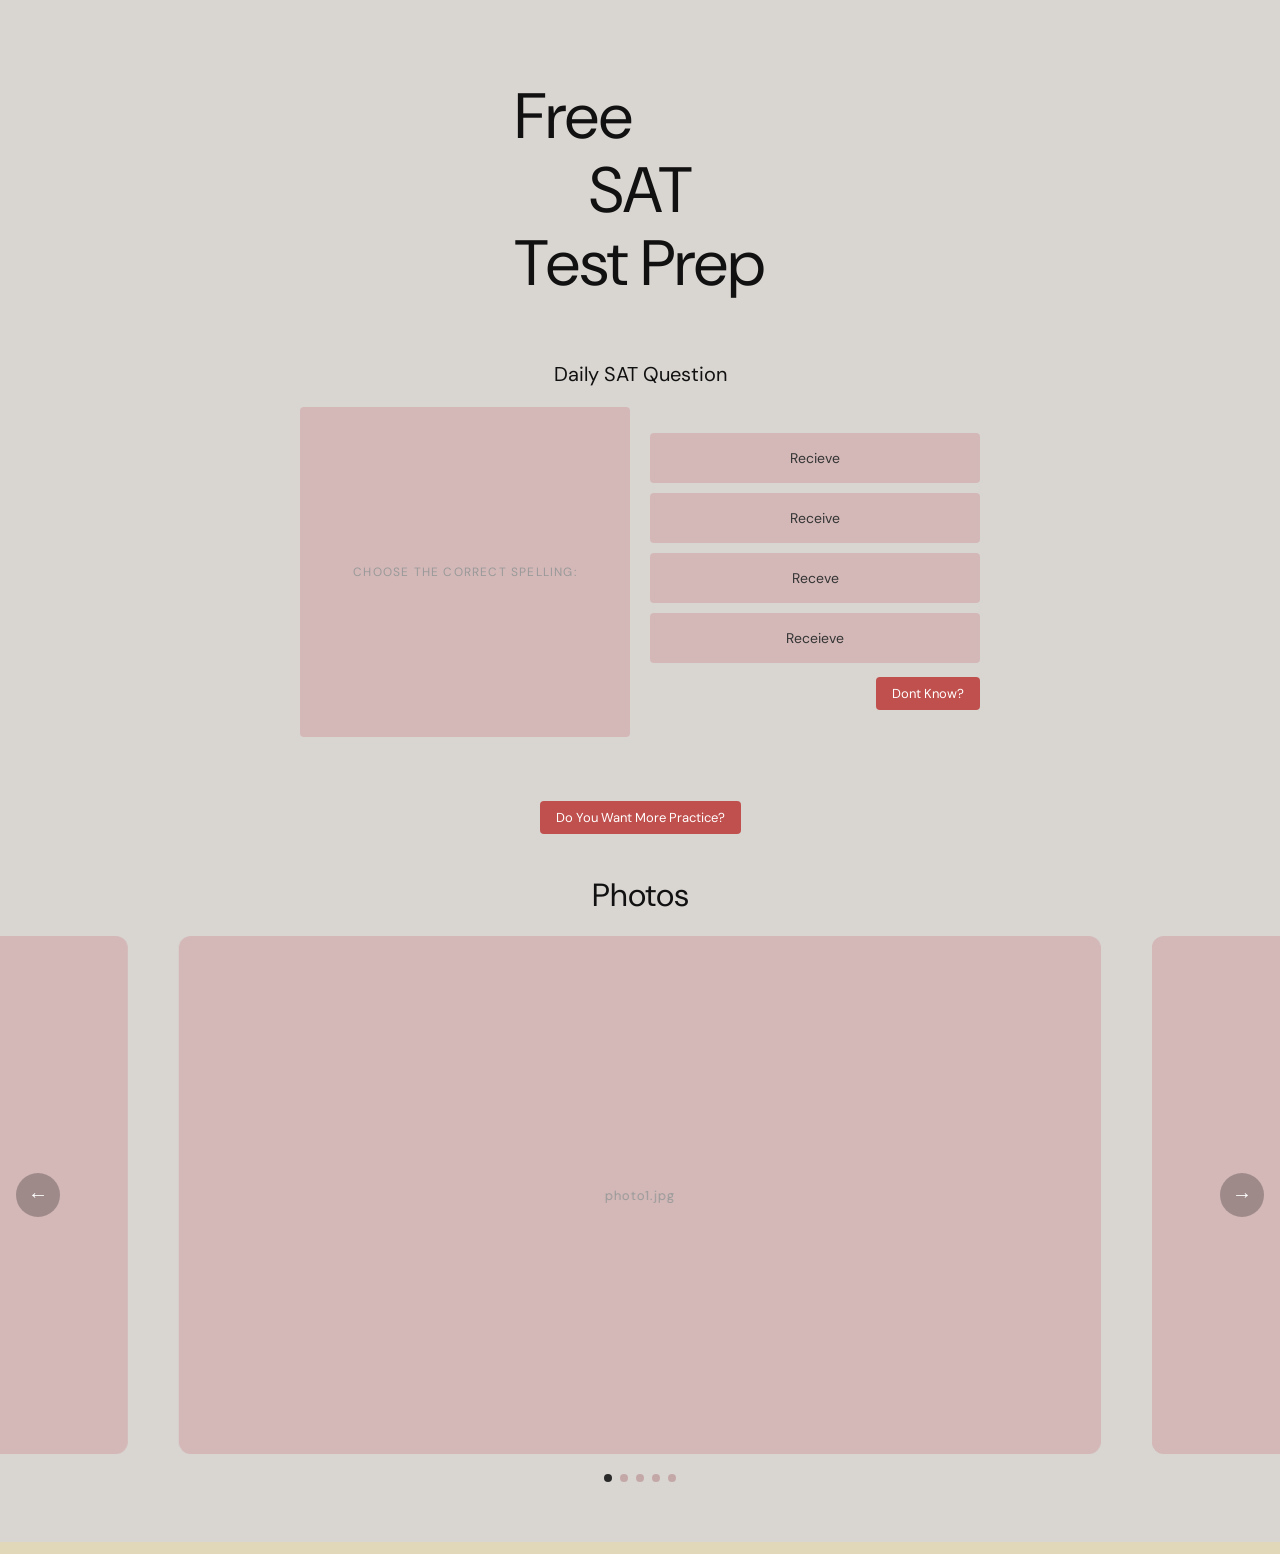
==== index.html @ 15f50c7a "Rename sat_landing.html to index.html" ====
<!DOCTYPE html>
<html lang="en">
<head>
<meta charset="UTF-8">
<meta name="viewport" content="width=device-width, initial-scale=1.0">
<title>Free SAT Test Prep</title>
<link href="https://fonts.googleapis.com/css2?family=DM+Sans:wght@300;400;500&display=swap" rel="stylesheet">
<link rel="stylesheet" href="sat_landing.css">
</head>
<body>

<section class="hero">
  <h1 class="hero-title">
    <span class="line1">Free</span>
    <span class="line2">SAT</span>
    <span class="line3">Test Prep</span>
  </h1>
</section>

<section class="daily">
  <p class="daily-label">Daily SAT Question</p>
  <div class="question-card">
    <div class="question-box" id="questionBox">QUESTION</div>
    <div class="options-col" id="optionsCol">
      <button class="option-btn"></button>
      <button class="option-btn"></button>
      <button class="option-btn"></button>
      <button class="option-btn"></button>
      <button class="dont-know-btn">Dont Know?</button>
    </div>
  </div>
</section>

<button class="practiceMore">Do You Want More Practice?</button>

<!-- PHOTOS SECTION -->
<section class="photos-section">
  <h2 class="photos-title">Photos</h2>
  <div class="carousel-wrapper">
    <button class="carousel-arrow left" id="prevBtn">&#8592;</button>
    <div class="carousel-track" id="carouselTrack">
      <!-- Replace placeholder divs with <img src="yourphoto.jpg"> inside each slide -->
      <div class="carousel-slide"><div class="placeholder-label">photo1.jpg</div></div>
      <div class="carousel-slide"><div class="placeholder-label">photo2.jpg</div></div>
      <div class="carousel-slide"><div class="placeholder-label">photo3.jpg</div></div>
      <div class="carousel-slide"><div class="placeholder-label">photo4.jpg</div></div>
      <div class="carousel-slide"><div class="placeholder-label">photo5.jpg</div></div>
    </div>
    <button class="carousel-arrow right" id="nextBtn">&#8594;</button>
  </div>
  <div class="carousel-dots" id="carouselDots"></div>
</section>

<footer></footer>

<script src="questions.js"></script>
<script src="sat_landing.js"></script>
</body>
</html>
---- sat_landing.css ----
*, *::before, *::after { box-sizing: border-box; margin: 0; padding: 0; }

body {
  background: #d9d5d1;
  font-family: 'DM Sans', sans-serif;
  min-height: 100vh;
  display: flex;
  flex-direction: column;
  align-items: center;
}

.hero {
  width: 100%;
  display: flex;
  justify-content: center;
  padding: 80px 40px 60px;
}

.hero-title {
  font-family: 'DM Sans', sans-serif;
  font-size: 64px;
  font-weight: 400;
  line-height: 1.15;
  color: #111;
  display: flex;
  flex-direction: column;
  align-items: flex-start;
}

.hero-title .line1 { align-self: flex-start; }
.hero-title .line2 { align-self: center; }
.hero-title .line3 { align-self: flex-end; }

.daily-label {
  font-size: 20px;
  font-weight: 400;
  color: #111;
  margin-bottom: 20px;
}

.daily {
  display: flex;
  flex-direction: column;
  align-items: center;
  width: 100%;
  padding: 0 40px 60px;
}

.question-card {
  display: flex;
  gap: 20px;
  width: 100%;
  max-width: 680px;
  align-items: flex-start;
}

.question-box {
  flex: 1;
  background: #d4b8b8;
  border-radius: 4px;
  min-height: 250px;
  aspect-ratio: 1;
  display: flex;
  align-items: center;
  justify-content: center;
  color: #999;
  font-size: 12px;
  letter-spacing: 0.1em;
  text-transform: uppercase;
}

.options-col {
  flex: 1;
  display: flex;
  flex-direction: column;
  gap: 10px;
  justify-content: center;
  align-self: center;
}

.option-btn {
  background: #d4b8b8;
  border: none;
  border-radius: 4px;
  padding: 16px;
  font-family: 'DM Sans', sans-serif;
  font-size: 14px;
  color: #333;
  cursor: pointer;
  text-align: center;
  transition: background 0.15s;
}
.option-btn:hover { background: #c4a8a8; }

.dont-know-btn {
  align-self: flex-end;
  margin-top: 4px;
  background: #c0504d;
  color: #fff;
  border: none;
  border-radius: 4px;
  padding: 8px 16px;
  font-family: 'DM Sans', sans-serif;
  font-size: 13px;
  cursor: pointer;
}
.dont-know-btn:hover { opacity: 0.9; }

footer {
  margin-top: auto;
  width: 100%;
  height: 12px;
  background: #e0d8b8;
}

.practiceMore {
  margin-top: 4px;
  background: #c0504d;
  color: #fff;
  border: none;
  border-radius: 4px;
  padding: 8px 16px;
  font-family: 'DM Sans', sans-serif;
  font-size: 13px;
  cursor: pointer;
}
.practiceMore:hover { opacity: 0.9; }


/* PHOTOS SECTION */
.photos-section {
  width: 100%;
  padding: 40px 0 60px;
  display: flex;
  flex-direction: column;
  align-items: flex-start;
  gap: 20px;
}

.photos-title {
  font-family: 'DM Sans', sans-serif;
  font-size: 32px;
  font-weight: 400;
  color: #111;
  align-self: center;
}

/* The track overflows so side photos peek in */
.carousel-wrapper {
  width: 100%;
  position: relative;
  overflow: hidden;
}

.carousel-track {
  display: flex;
  transition: transform 0.4s ease;
  will-change: transform;
}

.carousel-slide {
  min-width: 72%;
  margin: 0 2%;
  border-radius: 12px;
  overflow: hidden;
  background: #d4b8b8;
  aspect-ratio: 16/9;
  flex-shrink: 0;
}

.carousel-slide img {
  width: 100%;
  height: 100%;
  object-fit: cover;
  display: block;
}

.carousel-slide .placeholder-label {
  width: 100%;
  height: 100%;
  display: flex;
  align-items: center;
  justify-content: center;
  color: #999;
  font-size: 13px;
  letter-spacing: 0.08em;
}

/* Arrows overlaid on the carousel */
.carousel-arrow {
  position: absolute;
  top: 50%;
  transform: translateY(-50%);
  background: rgba(0, 0, 0, 0.25);
  color: #fff;
  border: none;
  border-radius: 50%;
  width: 44px;
  height: 44px;
  font-size: 20px;
  cursor: pointer;
  display: flex;
  align-items: center;
  justify-content: center;
  z-index: 10;
  transition: background 0.2s;
  backdrop-filter: blur(4px);
}
.carousel-arrow:hover { background: rgba(0,0,0,0.45); }
.carousel-arrow.left { left: 16px; }
.carousel-arrow.right { right: 16px; }

.carousel-dots {
  display: flex;
  gap: 8px;
  align-self: center;
}

.carousel-dot {
  width: 8px;
  height: 8px;
  border-radius: 50%;
  background: #c4a8a8;
  cursor: pointer;
  transition: background 0.15s;
}
.carousel-dot.active { background: #2a2a2a; }
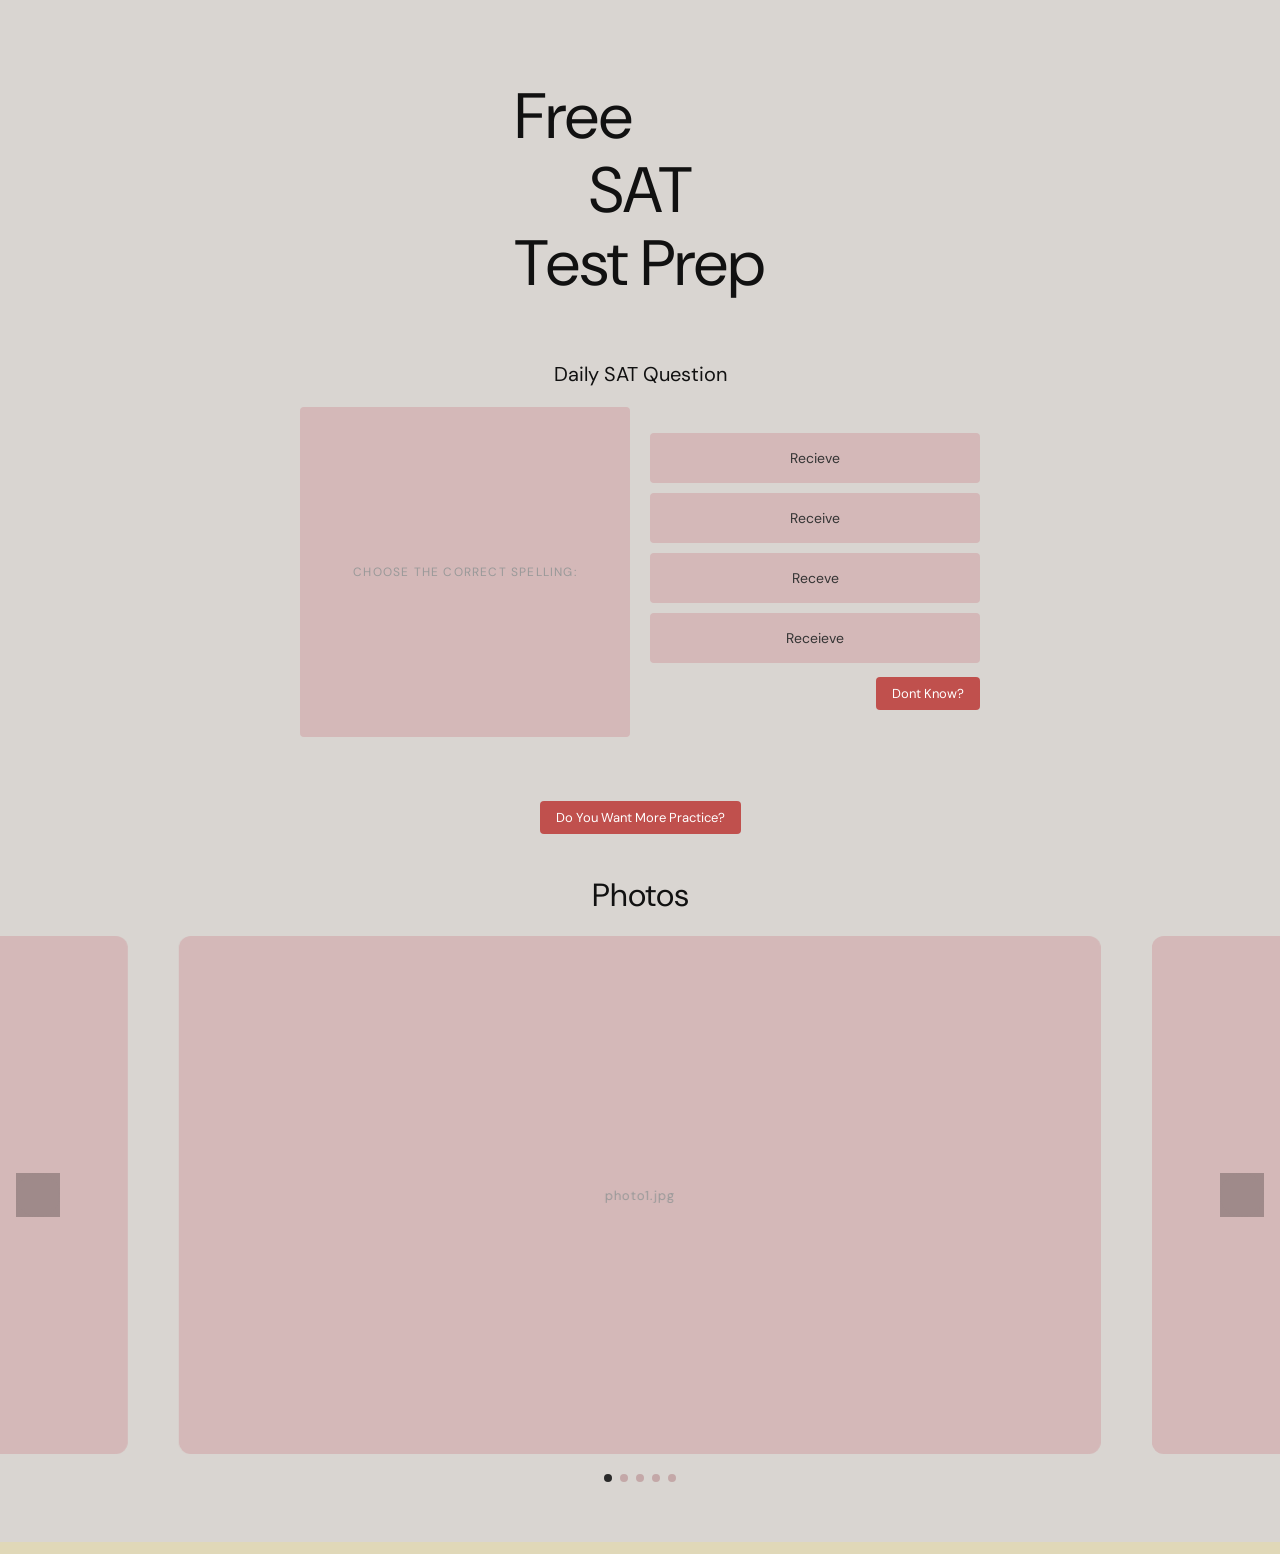
==== commit 378a8830: "Add files via upload" ====
--- a/index.html
+++ b/index.html
@@ -33,13 +33,11 @@
 
 <button class="practiceMore">Do You Want More Practice?</button>
 
-<!-- PHOTOS SECTION -->
 <section class="photos-section">
   <h2 class="photos-title">Photos</h2>
   <div class="carousel-wrapper">
     <button class="carousel-arrow left" id="prevBtn">&#8592;</button>
     <div class="carousel-track" id="carouselTrack">
-      <!-- Replace placeholder divs with <img src="yourphoto.jpg"> inside each slide -->
       <div class="carousel-slide"><div class="placeholder-label">photo1.jpg</div></div>
       <div class="carousel-slide"><div class="placeholder-label">photo2.jpg</div></div>
       <div class="carousel-slide"><div class="placeholder-label">photo3.jpg</div></div>
@@ -56,4 +54,4 @@
 <script src="questions.js"></script>
 <script src="sat_landing.js"></script>
 </body>
-</html>
+</html>
--- a/sat_landing.css
+++ b/sat_landing.css
@@ -126,8 +126,6 @@
 }
 .practiceMore:hover { opacity: 0.9; }
 
-
-/* PHOTOS SECTION */
 .photos-section {
   width: 100%;
   padding: 40px 0 60px;
@@ -145,7 +143,6 @@
   align-self: center;
 }
 
-/* The track overflows so side photos peek in */
 .carousel-wrapper {
   width: 100%;
   position: relative;
@@ -186,7 +183,6 @@
   letter-spacing: 0.08em;
 }
 
-/* Arrows overlaid on the carousel */
 .carousel-arrow {
   position: absolute;
   top: 50%;
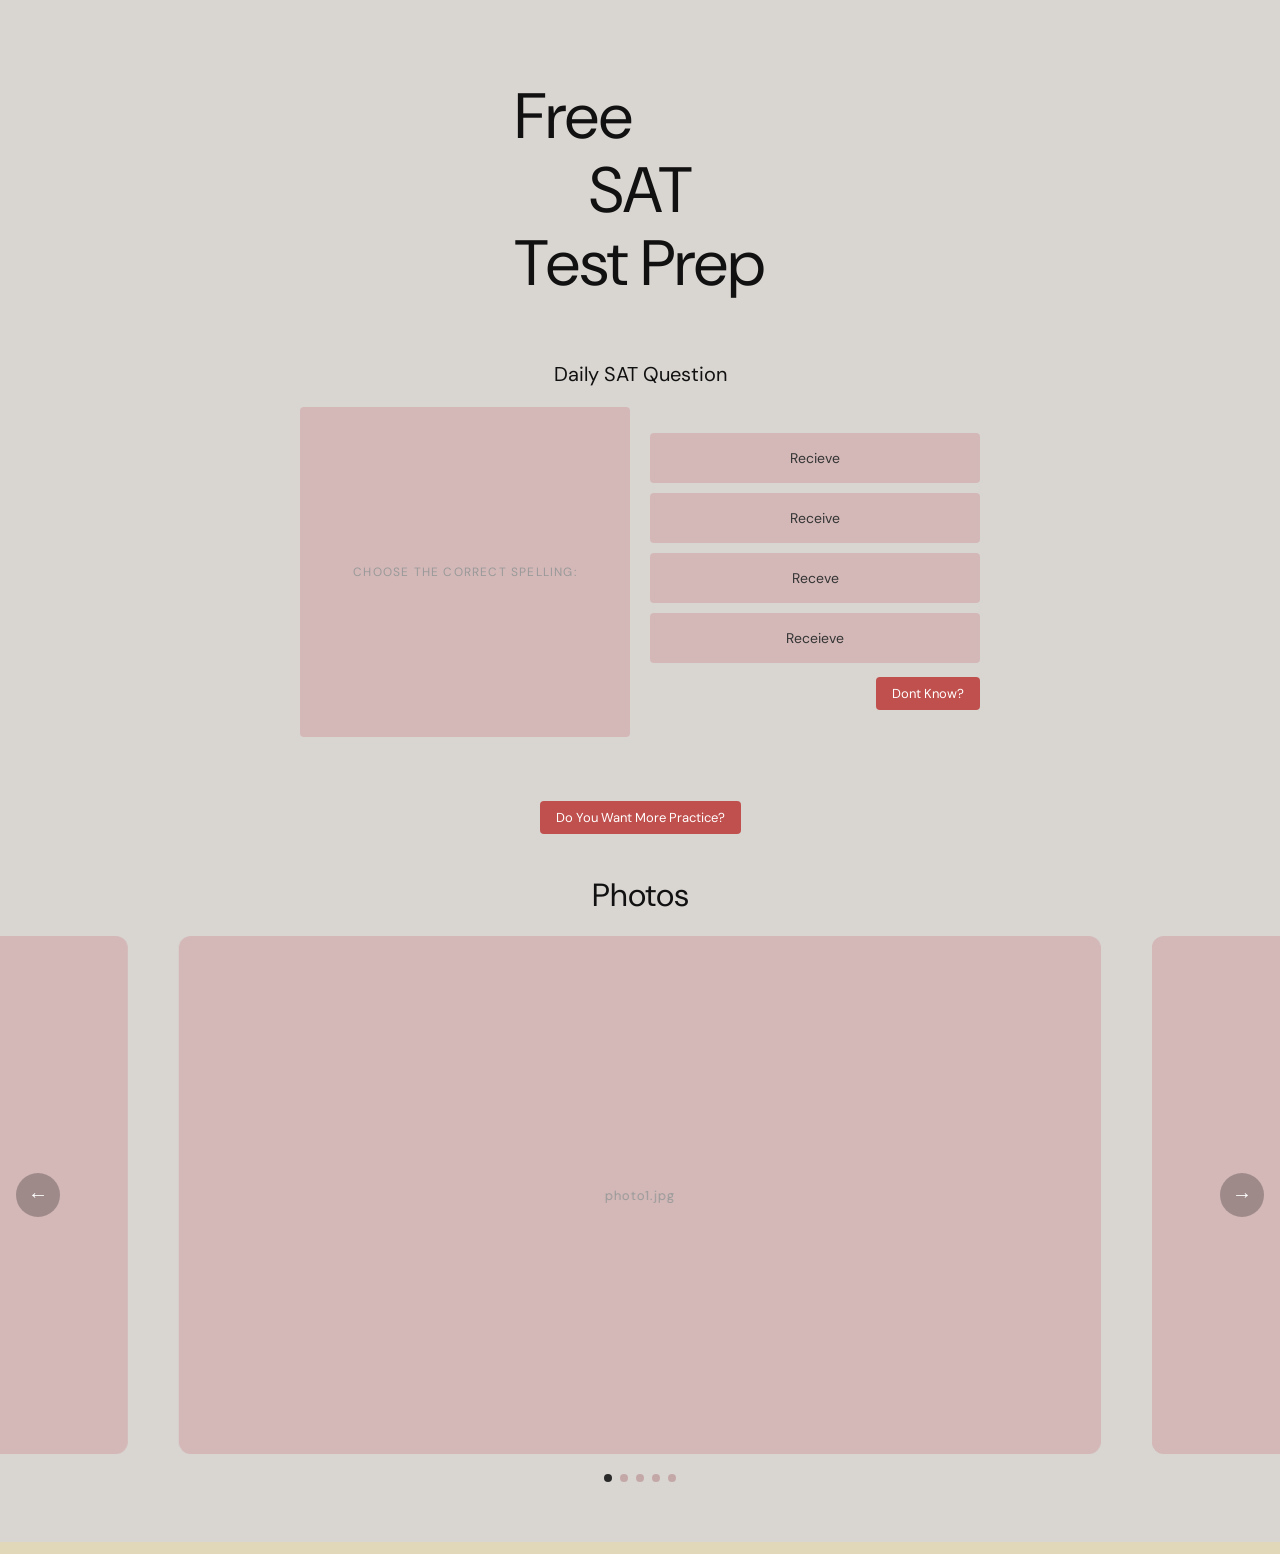
==== commit d1b73014: "Add files via upload" ====
--- a/index.html
+++ b/index.html
@@ -53,5 +53,6 @@
 
 <script src="questions.js"></script>
 <script src="sat_landing.js"></script>
+<script src="tracker.js"></script>
 </body>
 </html>
